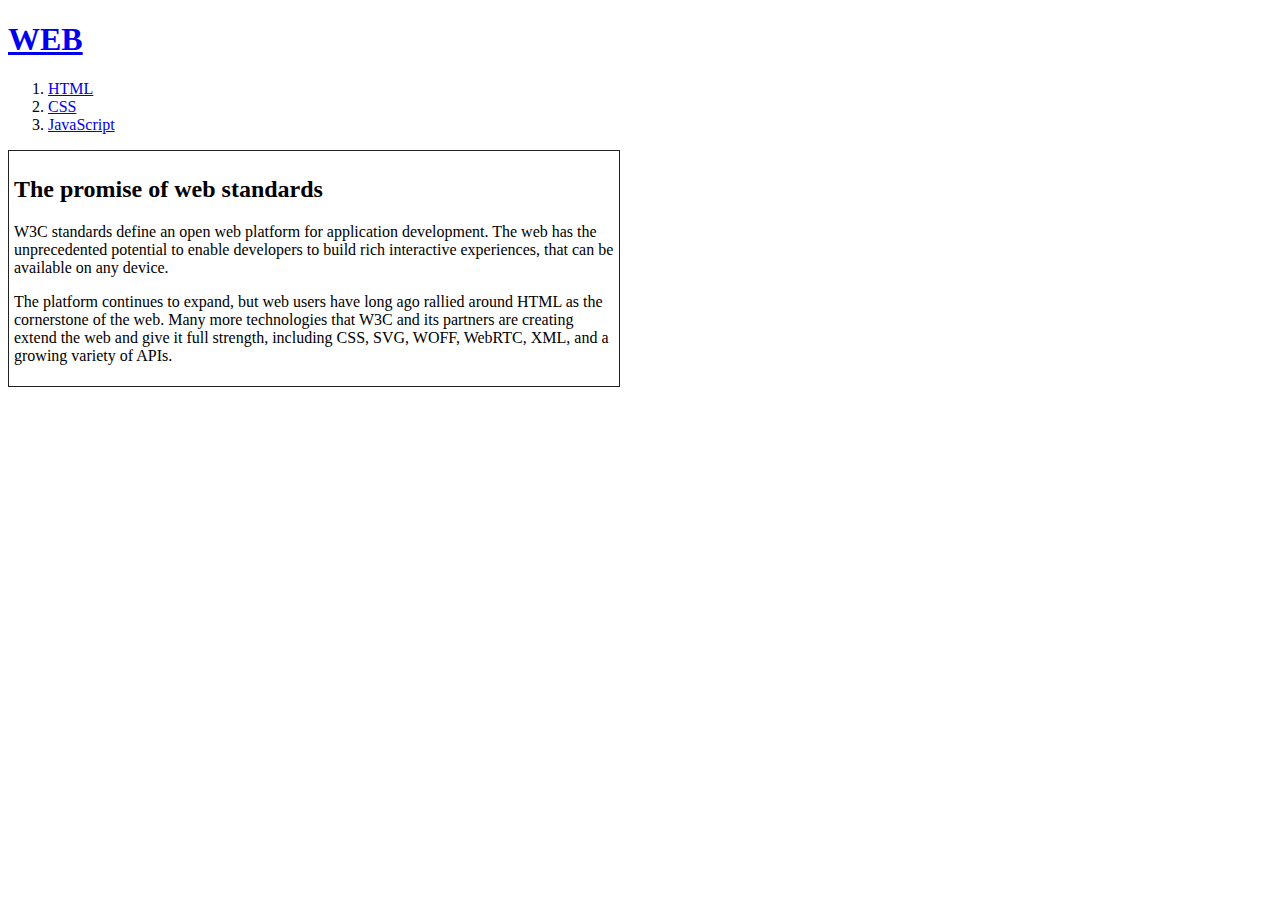
==== index.html @ 4e7abe41 "web site test" ====
<!DOCTYPE html>
<html lang="en">
<head>
  <meta charset="UTF-8">
  <meta name="viewport" content="width=device-width, initial-scale=1.0">
  <title>WEB</title>
  <style>
    #box1 {
      width: 600px;
      border: 1px solid #222;
      padding: 5px;
    }
  </style>
</head>
<body>
  <h1><a href="index.html">WEB</a></h1>
  <ol>
    <li><a href="1.html">HTML</a></li>
    <li><a href="2.html">CSS</a></li>
    <li><a href="3.html">JavaScript</a></li>    
  </ol>
  <div id="box1">
    <h2>The promise of web standards</h2>
    <p>W3C standards define an open web platform for application development. The web has the unprecedented potential to enable developers to build rich interactive experiences, that can be available on any device.</p>
    <p>The platform continues to expand, but web users have long ago rallied around HTML as the cornerstone of the web. Many more technologies that W3C and its partners are creating extend the web and give it full strength, including CSS, SVG, WOFF, WebRTC, XML, and a growing variety of APIs.</p>
  </div>
</body>
</html>
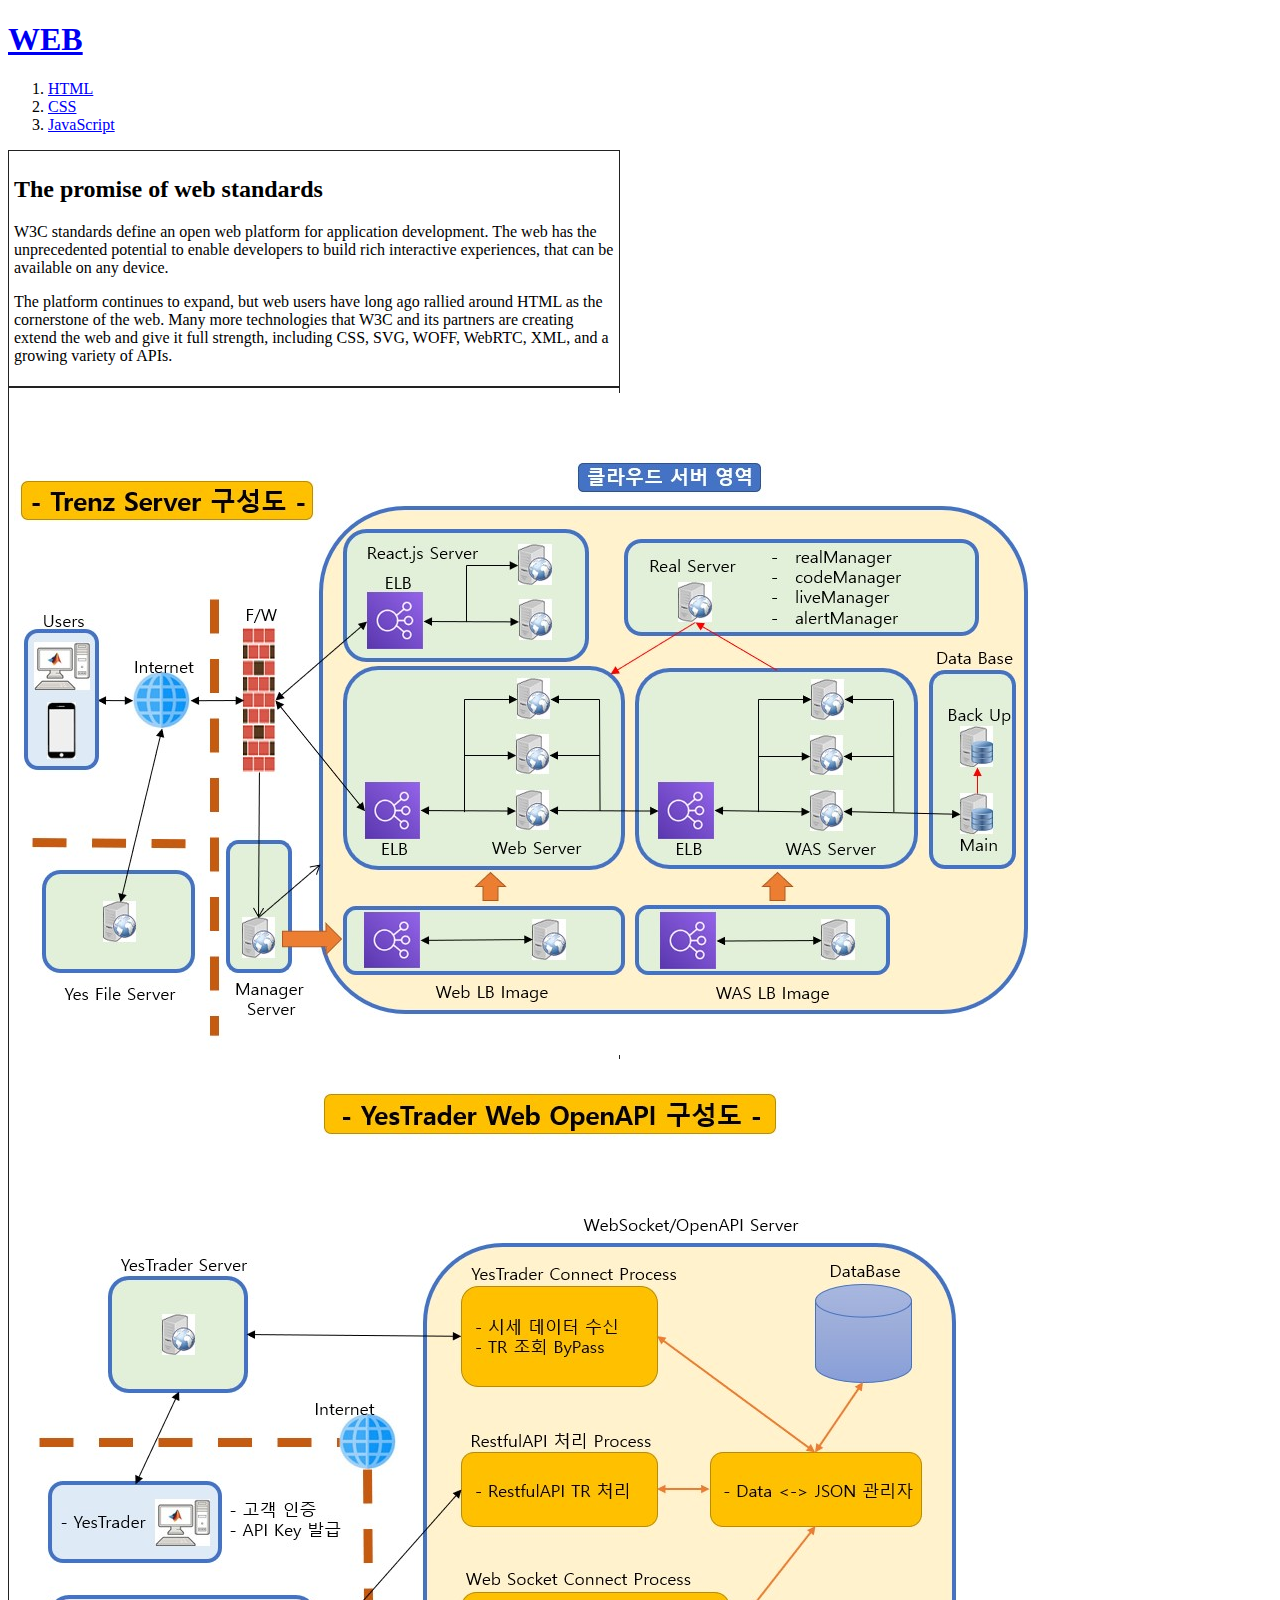
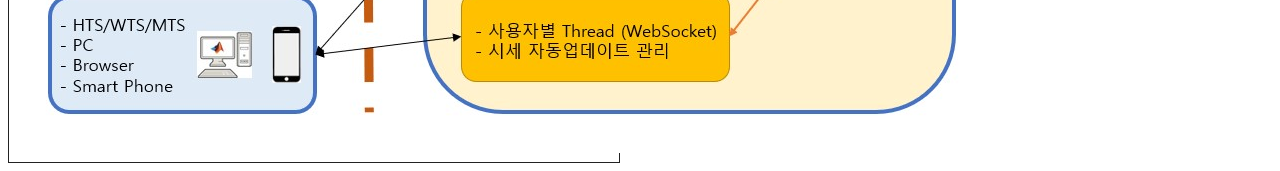
==== commit 60a6285d: "add image" ====
--- a/index.html
+++ b/index.html
@@ -6,6 +6,11 @@
   <title>WEB</title>
   <style>
     #box1 {
+      width: 600px;
+      border: 1px solid #222;
+      padding: 5px;
+    }
+    #box2 {
       width: 600px;
       border: 1px solid #222;
       padding: 5px;
@@ -24,5 +29,9 @@
     <p>W3C standards define an open web platform for application development. The web has the unprecedented potential to enable developers to build rich interactive experiences, that can be available on any device.</p>
     <p>The platform continues to expand, but web users have long ago rallied around HTML as the cornerstone of the web. Many more technologies that W3C and its partners are creating extend the web and give it full strength, including CSS, SVG, WOFF, WebRTC, XML, and a growing variety of APIs.</p>
   </div>
+  <div id="box2">
+    <img src="img/trenz-server.jpg">
+    <img src="img/web-api-yt.jpg">
+  </div>
 </body>
 </html>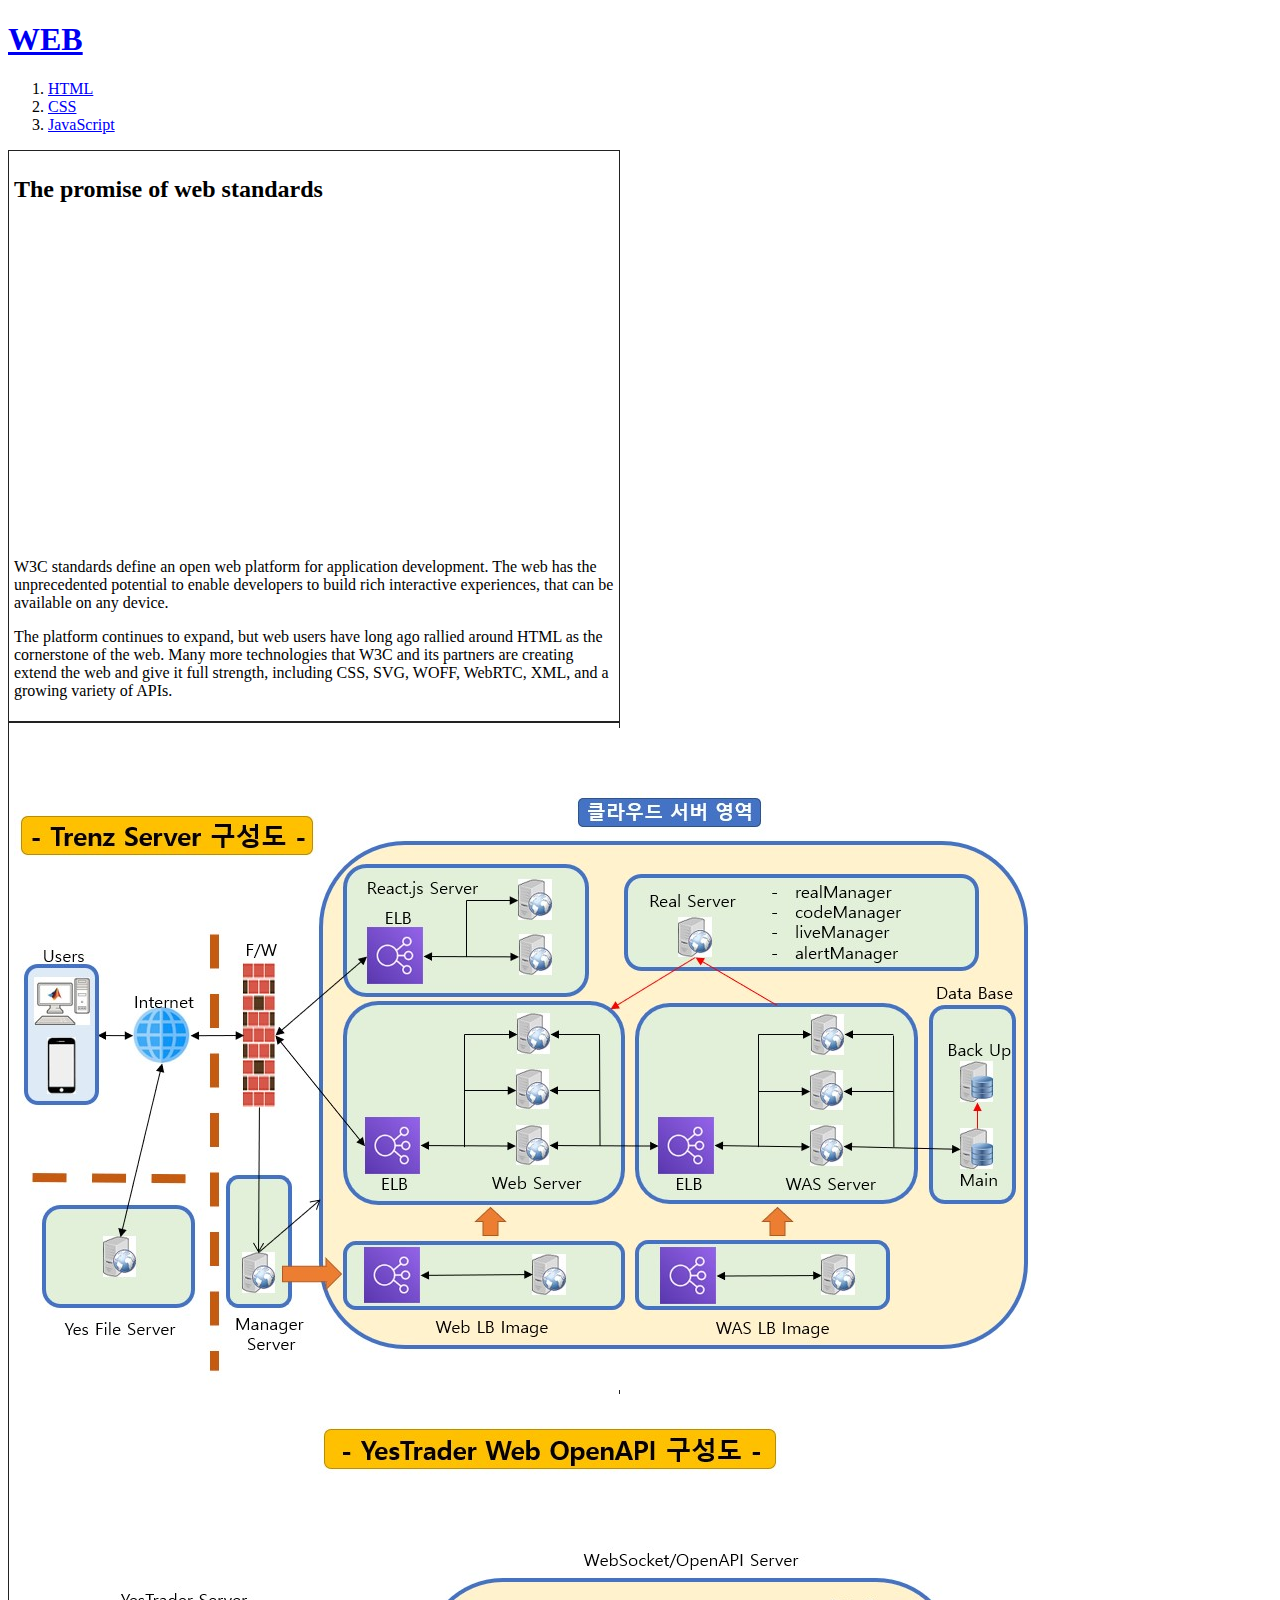
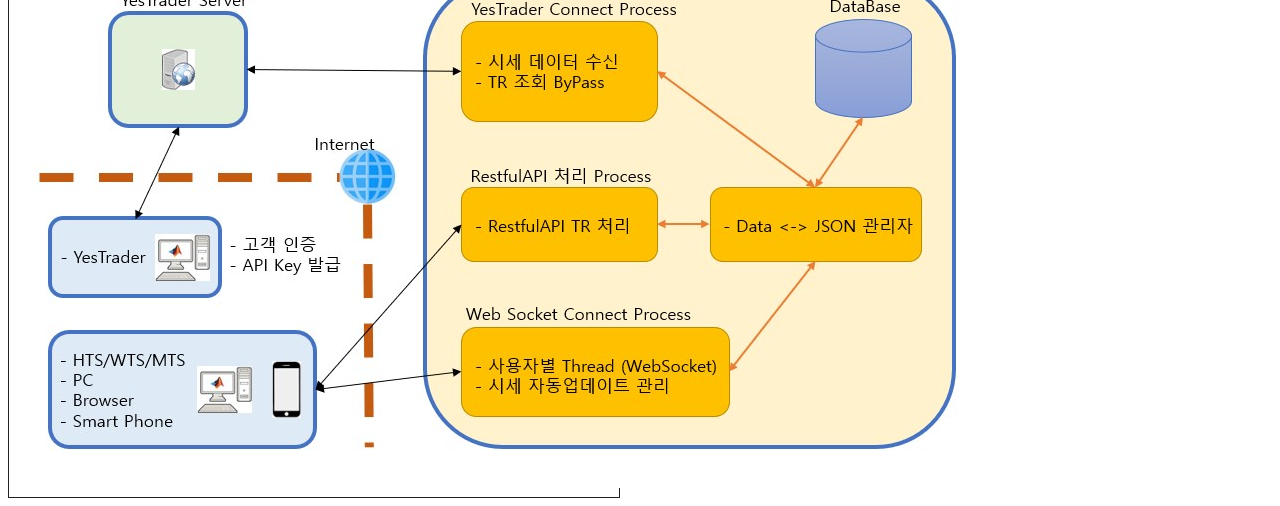
==== commit 65ee5d7e: "edit content" ====
--- a/index.html
+++ b/index.html
@@ -26,6 +26,7 @@
   </ol>
   <div id="box1">
     <h2>The promise of web standards</h2>
+    <iframe width="560" height="315" src="https://www.youtube.com/embed/7T7r_oSp0SE?si=MBsLebliVjgWBJ22" title="YouTube video player" frameborder="0" allow="accelerometer; autoplay; clipboard-write; encrypted-media; gyroscope; picture-in-picture; web-share" allowfullscreen></iframe>
     <p>W3C standards define an open web platform for application development. The web has the unprecedented potential to enable developers to build rich interactive experiences, that can be available on any device.</p>
     <p>The platform continues to expand, but web users have long ago rallied around HTML as the cornerstone of the web. Many more technologies that W3C and its partners are creating extend the web and give it full strength, including CSS, SVG, WOFF, WebRTC, XML, and a growing variety of APIs.</p>
   </div>
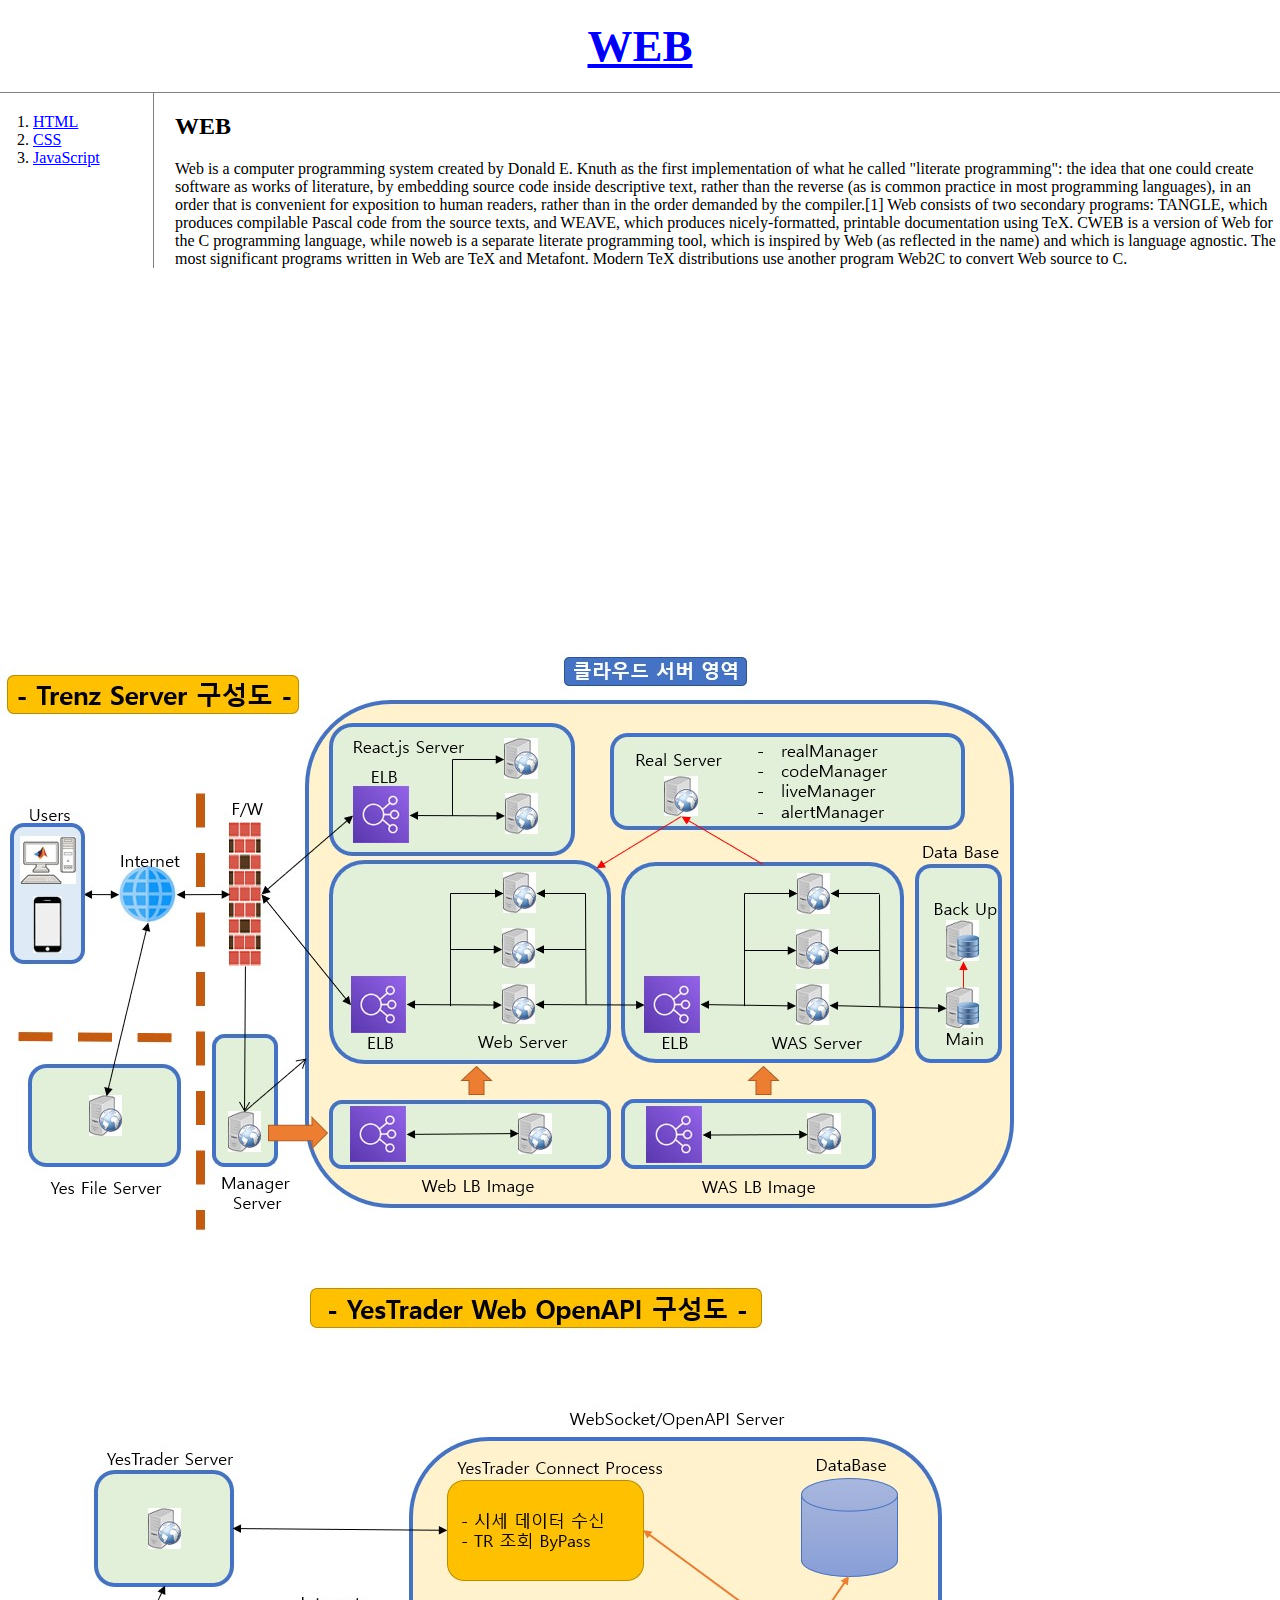
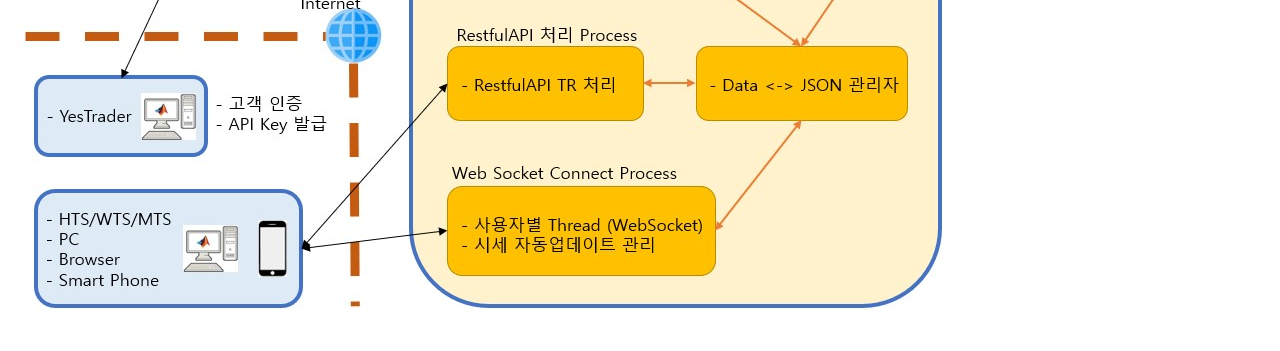
==== commit 7222c75f: "code update(using css file)" ====
--- a/index.html
+++ b/index.html
@@ -4,33 +4,26 @@
   <meta charset="UTF-8">
   <meta name="viewport" content="width=device-width, initial-scale=1.0">
   <title>WEB</title>
-  <style>
-    #box1 {
-      width: 600px;
-      border: 1px solid #222;
-      padding: 5px;
-    }
-    #box2 {
-      width: 600px;
-      border: 1px solid #222;
-      padding: 5px;
-    }
-  </style>
+  <link rel="stylesheet" href="css/mystyle.css">
 </head>
 <body>
   <h1><a href="index.html">WEB</a></h1>
-  <ol>
-    <li><a href="1.html">HTML</a></li>
-    <li><a href="2.html">CSS</a></li>
-    <li><a href="3.html">JavaScript</a></li>    
-  </ol>
-  <div id="box1">
-    <h2>The promise of web standards</h2>
-    <iframe width="560" height="315" src="https://www.youtube.com/embed/7T7r_oSp0SE?si=MBsLebliVjgWBJ22" title="YouTube video player" frameborder="0" allow="accelerometer; autoplay; clipboard-write; encrypted-media; gyroscope; picture-in-picture; web-share" allowfullscreen></iframe>
-    <p>W3C standards define an open web platform for application development. The web has the unprecedented potential to enable developers to build rich interactive experiences, that can be available on any device.</p>
-    <p>The platform continues to expand, but web users have long ago rallied around HTML as the cornerstone of the web. Many more technologies that W3C and its partners are creating extend the web and give it full strength, including CSS, SVG, WOFF, WebRTC, XML, and a growing variety of APIs.</p>
+  <div id="grid">
+    <ol>
+      <li><a href="1.html">HTML</a></li>
+      <li><a href="2.html">CSS</a></li>
+      <li><a href="3.html">JavaScript</a></li>
+    </ol>
+    <div id="article">
+      <h2>WEB</h2>
+      Web is a computer programming system created by Donald E. Knuth as the first implementation of what he called "literate programming": the idea that one could create software as works of literature, by embedding source code inside descriptive text, rather than the reverse (as is common practice in most programming languages), in an order that is convenient for exposition to human readers, rather than in the order demanded by the compiler.[1]
+      Web consists of two secondary programs: TANGLE, which produces compilable Pascal code from the source texts, and WEAVE, which produces nicely-formatted, printable documentation using TeX.
+      CWEB is a version of Web for the C programming language, while noweb is a separate literate programming tool, which is inspired by Web (as reflected in the name) and which is language agnostic.     
+      The most significant programs written in Web are TeX and Metafont. Modern TeX distributions use another program Web2C to convert Web source to C.
+    </div>
   </div>
   <div id="box2">
+    <iframe width="560" height="315" src="https://www.youtube.com/embed/7T7r_oSp0SE?si=MBsLebliVjgWBJ22" title="YouTube video player" frameborder="0" allow="accelerometer; autoplay; clipboard-write; encrypted-media; gyroscope; picture-in-picture; web-share" allowfullscreen></iframe>
     <img src="img/trenz-server.jpg">
     <img src="img/web-api-yt.jpg">
   </div>
--- a/css/mystyle.css
+++ b/css/mystyle.css
@@ -0,0 +1,41 @@
+body {
+  margin: 0;
+}
+h1 {
+  font-size: 45px;
+  text-align: center;
+  border-bottom: 1px solid gray;
+  margin: 0;
+  padding: 20px;
+}
+ol {
+  border-right: 1px solid gray;
+  width: 100px;
+  margin: 0;
+  padding: 20px;
+}
+a {
+  /* text-decoration: none; */
+}
+#grid {
+  display: grid;
+  grid-template-columns: 150px 1fr;
+}
+#grid ol {
+  padding-left: 33px;
+}
+#article {
+  padding-left: 25px;
+}
+@media(max-width: 600px) {
+  #grid {
+    display: block;
+    grid-template-columns: 150px 1fr;
+  }
+  ol {
+    border-right: none;
+  }
+  h1 {
+    border-bottom: none;
+  }
+}
